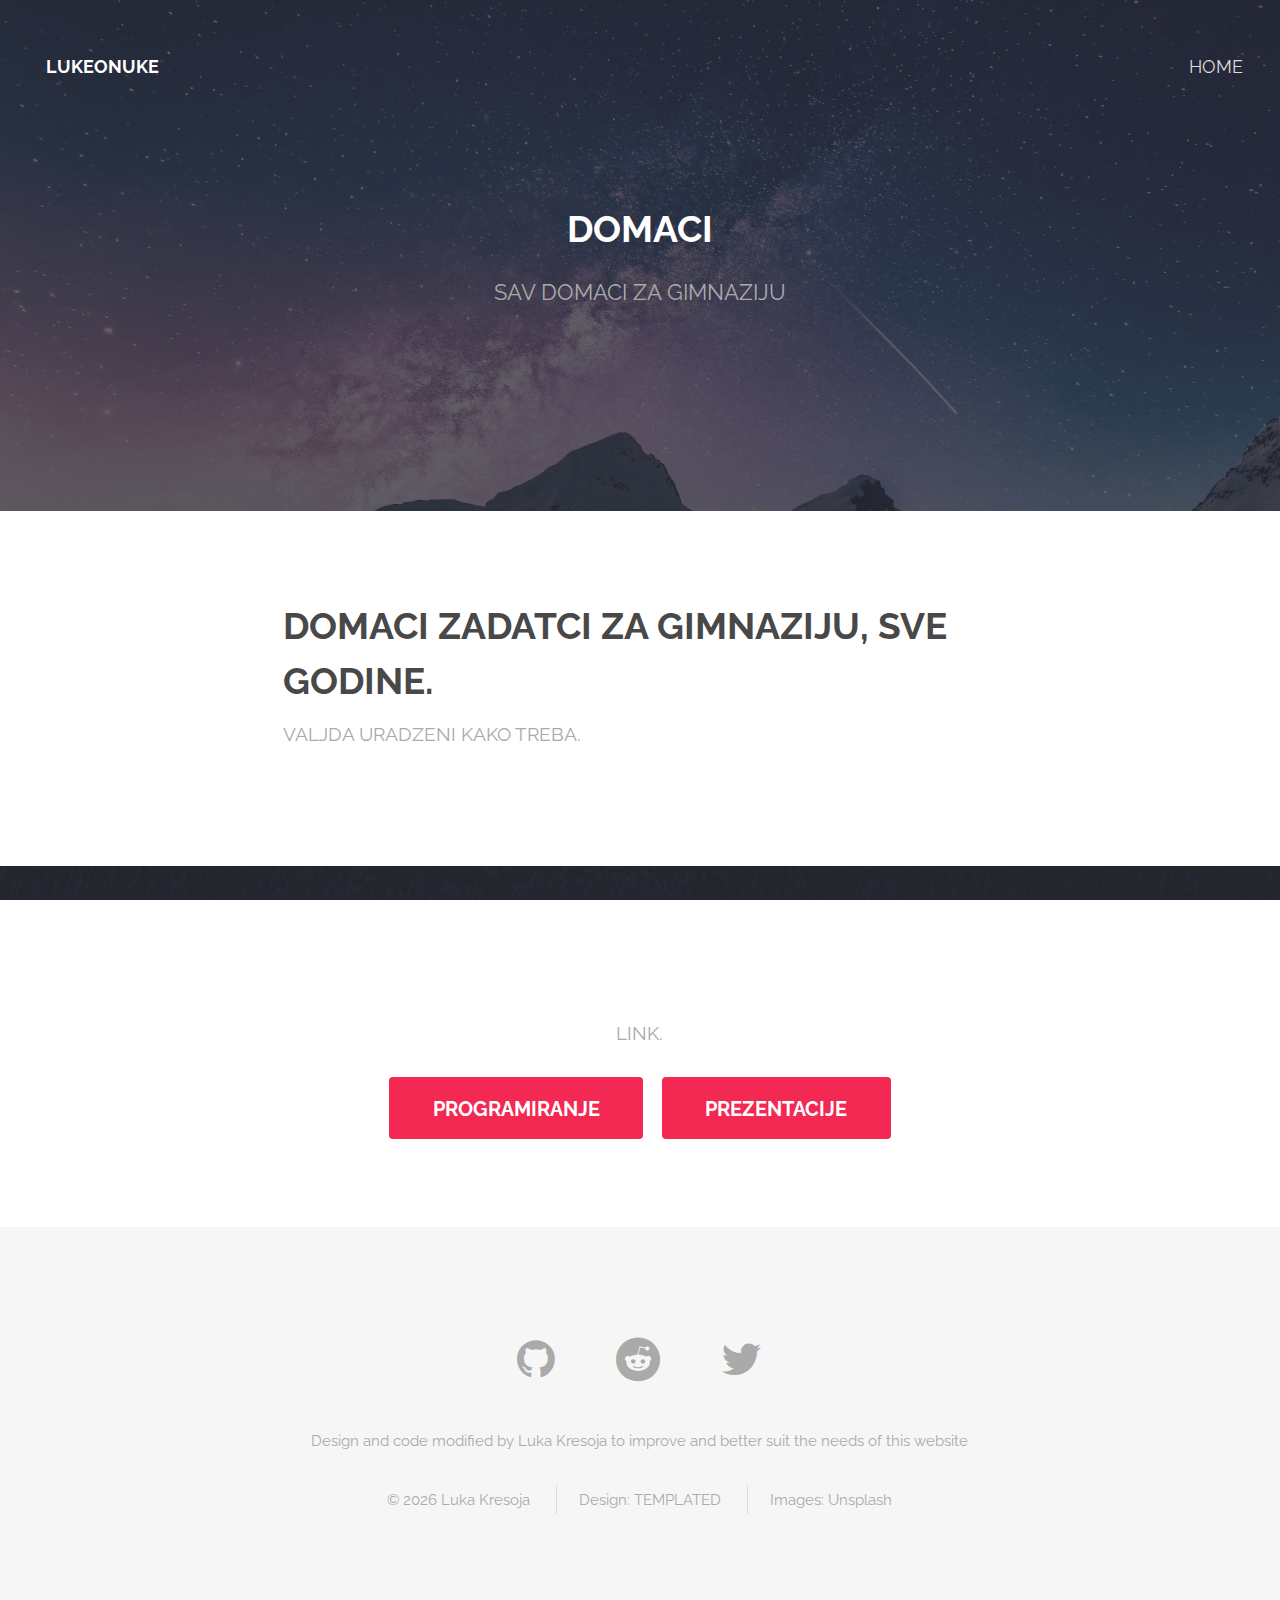
==== domaci/index.html @ 9ea2d50d "domaci" ====
<!DOCTYPE HTML>
<!--
	Spatial by TEMPLATED
	templated.co @templatedco
	Released for free under the Creative Commons Attribution 3.0 license (templated.co/license)
-->
<html lang="sr">
	<head>
		<title>Lukeonuke :: Portfolio</title>
		<meta charset="utf-8" />
		<meta name="viewport" content="width=device-width, initial-scale=1" />
		<!-- Description is a text that shortly explainst the content on the web page, it shows up under the title after for ex. google search-->
		<meta name="description" content="Homepage of the lukeonuke's official website."/>
		<!-- Upload website on a host (ex. github.com) and visit https://seositecheckup.com/, it will display the keywords as well as all the errors you made -->
		<meta name="keywords" content="domaci"/>
		<!-- Person who made the website -->
		<meta name="author" content="Luka Kresoja"/>
		<link rel="icon" href="/images/favicon.ico" type="image/x-icon"/>
		<link rel="stylesheet" href="/assets/css/main.css" />
	</head>
	<body class="landing">

		<!-- Header -->
			<header id="header" class="alt">
				<h1><strong><a href="/index.html">Lukeonuke</strong></a></h1>
				<nav id="nav">
					<ul>
						<li><a href="/index.html">Home</a></li>
					</ul>
				</nav>
			</header>

			<a href="#menu" class="navPanelToggle"><span class="fa fa-bars"></span></a>

		<!-- Banner -->
			<section id="banner">
				<h2>Domaci</h2>
				<p>Sav domaci za gimnaziju</p>
			</section>

			<!-- One -->
				<section id="one" class="wrapper style1">
					<div class="container 75%">
						<div class="row 200%">
							<div class="12u 12u$(medium)">
								<header class="major">
									<h2>Domaci zadatci za gimnaziju, sve godine.</h2>
									<p>Valjda uradzeni kako treba.</p>
								</header>
							</div>
						</div>
					</div>
				</section>


			<!-- Four -->
				<section id="four" class="wrapper style3 special">
					<div class="container">
						<header class="major">
							<h2>Link?</h2>
							<p>Link.</p>
						</header>
						<ul class="actions">
							<li><a class="button special big" href="https://github.com/LukeOnuke/domaci-gim">Programiranje</a></li>
							<li><a class="button special big" href="https://lukeonuke.com/domaci/prezentacije">Prezentacije</a></li>
						</ul>
					</div>
				</section>

		<!-- Footer -->
			<footer id="footer">
				<div class="container">
					<ul class="icons">
						<li><a href="http://github.lukeonuke.com/" class="icon fa-github"></a></li>
						<li><a href="http://reddit.lukeonuke.com/" class="icon fa-reddit"></a></li>
						<li><a href="http://twitter.lukeonuke.com/" class="icon fa-twitter"></a></li>
					</ul>
					<ul class="copyright">
						<li>Design and code modified by Luka Kresoja to improve and better suit the needs of this website</li>
					</ul>
					<ul class="copyright">
						<li>&copy; <script>document.write(new Date().getFullYear())</script> Luka Kresoja</li>
						<li>Design: <a href="http://templated.co">TEMPLATED</a></li>
						<li>Images: <a href="http://unsplash.com">Unsplash</a></li>
					</ul>
				</div>
			</footer>

		<!-- Scripts -->
			<script src="assets/js/jquery.min.js"></script>
			<script src="assets/js/skel.min.js"></script>
			<script src="assets/js/util.js"></script>
			<script src="assets/js/main.js"></script>

	</body>
</html>
---- assets/css/main.css ----
@import url(font-awesome.min.css);@import url(https://fonts.googleapis.com/css?family=Raleway:400,700);a,abbr,acronym,address,applet,article,aside,audio,b,big,blockquote,body,canvas,caption,center,cite,code,dd,del,details,dfn,div,dl,dt,em,embed,fieldset,figcaption,figure,footer,form,h1,h2,h3,h4,h5,h6,header,hgroup,html,i,iframe,img,ins,kbd,label,legend,li,mark,menu,nav,object,ol,output,p,pre,q,ruby,s,samp,section,small,span,strike,strong,sub,summary,sup,table,tbody,td,tfoot,th,thead,time,tr,tt,u,ul,var,video{margin:0;padding:0;border:0;font-size:100%;font:inherit;vertical-align:baseline}article,aside,details,figcaption,figure,footer,header,hgroup,menu,nav,section{display:block}body{line-height:1}ol,ul{list-style:none}blockquote,q{quotes:none}blockquote:after,blockquote:before,q:after,q:before{content:'';content:none}table{border-collapse:collapse;border-spacing:0}body{-webkit-text-size-adjust:none}*,:after,:before{-moz-box-sizing:border-box;-webkit-box-sizing:border-box;box-sizing:border-box}.container{margin-left:auto;margin-right:auto}.container.\31 25\25{width:100%;max-width:100em;min-width:80em}.container.\37 5\25{width:60em}.container.\35 0\25{width:40em}.container.\32 5\25{width:20em}.container{width:80em}@media screen and (max-width:1680px){.container.\31 25\25{width:100%;max-width:100em;min-width:80em}.container.\37 5\25{width:60em}.container.\35 0\25{width:40em}.container.\32 5\25{width:20em}.container{width:80em}}@media screen and (max-width:1280px){.container.\31 25\25{width:100%;max-width:81.25em;min-width:65em}.container.\37 5\25{width:48.75em}.container.\35 0\25{width:32.5em}.container.\32 5\25{width:16.25em}.container{width:65em}}@media screen and (max-width:980px){.container.\31 25\25{width:100%;max-width:112.5%;min-width:90%}.container.\37 5\25{width:67.5%}.container.\35 0\25{width:45%}.container.\32 5\25{width:22.5%}.container{width:90%}}@media screen and (max-width:736px){.container.\31 25\25{width:100%;max-width:112.5%;min-width:90%}.container.\37 5\25{width:67.5%}.container.\35 0\25{width:45%}.container.\32 5\25{width:22.5%}.container{width:90%!important}}@media screen and (max-width:480px){.container.\31 25\25{width:100%;max-width:112.5%;min-width:90%}.container.\37 5\25{width:67.5%}.container.\35 0\25{width:45%}.container.\32 5\25{width:22.5%}.container{width:90%!important}}.row{border-bottom:solid 1px transparent;-moz-box-sizing:border-box;-webkit-box-sizing:border-box;box-sizing:border-box}.row>*{float:left;-moz-box-sizing:border-box;-webkit-box-sizing:border-box;box-sizing:border-box}.row:after,.row:before{content:'';display:block;clear:both;height:0}.row.uniform>*>:first-child{margin-top:0}.row.uniform>*>:last-child{margin-bottom:0}.row.\30 \25>*{padding:0}.row.\30 \25{margin:0 0 -1px 0}.row.uniform.\30 \25>*{padding:0}.row.uniform.\30 \25{margin:0 0 -1px 0}.row>*{padding:0 0 0 2em}.row{margin:0 0 -1px -2em}.row.uniform>*{padding:2em 0 0 2em}.row.uniform{margin:-2em 0 -1px -2em}.row.\32 00\25>*{padding:0 0 0 4em}.row.\32 00\25{margin:0 0 -1px -4em}.row.uniform.\32 00\25>*{padding:4em 0 0 4em}.row.uniform.\32 00\25{margin:-4em 0 -1px -4em}.row.\31 50\25>*{padding:0 0 0 3em}.row.\31 50\25{margin:0 0 -1px -3em}.row.uniform.\31 50\25>*{padding:3em 0 0 3em}.row.uniform.\31 50\25{margin:-3em 0 -1px -3em}.row.\35 0\25>*{padding:0 0 0 1em}.row.\35 0\25{margin:0 0 -1px -1em}.row.uniform.\35 0\25>*{padding:1em 0 0 1em}.row.uniform.\35 0\25{margin:-1em 0 -1px -1em}.row.\32 5\25>*{padding:0 0 0 .5em}.row.\32 5\25{margin:0 0 -1px -.5em}.row.uniform.\32 5\25>*{padding:.5em 0 0 .5em}.row.uniform.\32 5\25{margin:-.5em 0 -1px -.5em}.\31 2u,.\31 2u\24{width:100%;clear:none;margin-left:0}.\31 1u,.\31 1u\24{width:91.6666666667%;clear:none;margin-left:0}.\31 0u,.\31 0u\24{width:83.3333333333%;clear:none;margin-left:0}.\39 u,.\39 u\24{width:75%;clear:none;margin-left:0}.\38 u,.\38 u\24{width:66.6666666667%;clear:none;margin-left:0}.\37 u,.\37 u\24{width:58.3333333333%;clear:none;margin-left:0}.\36 u,.\36 u\24{width:50%;clear:none;margin-left:0}.\35 u,.\35 u\24{width:41.6666666667%;clear:none;margin-left:0}.\34 u,.\34 u\24{width:33.3333333333%;clear:none;margin-left:0}.\33 u,.\33 u\24{width:25%;clear:none;margin-left:0}.\32 u,.\32 u\24{width:16.6666666667%;clear:none;margin-left:0}.\31 u,.\31 u\24{width:8.3333333333%;clear:none;margin-left:0}.\31 0u\24+*,.\31 1u\24+*,.\31 2u\24+*,.\31 u\24+*,.\32 u\24+*,.\33 u\24+*,.\34 u\24+*,.\35 u\24+*,.\36 u\24+*,.\37 u\24+*,.\38 u\24+*,.\39 u\24+*{clear:left}.\-11u{margin-left:91.66667%}.\-10u{margin-left:83.33333%}.\-9u{margin-left:75%}.\-8u{margin-left:66.66667%}.\-7u{margin-left:58.33333%}.\-6u{margin-left:50%}.\-5u{margin-left:41.66667%}.\-4u{margin-left:33.33333%}.\-3u{margin-left:25%}.\-2u{margin-left:16.66667%}.\-1u{margin-left:8.33333%}@media screen and (max-width:1680px){.row>*{padding:0 0 0 2em}.row{margin:0 0 -1px -2em}.row.uniform>*{padding:2em 0 0 2em}.row.uniform{margin:-2em 0 -1px -2em}.row.\32 00\25>*{padding:0 0 0 4em}.row.\32 00\25{margin:0 0 -1px -4em}.row.uniform.\32 00\25>*{padding:4em 0 0 4em}.row.uniform.\32 00\25{margin:-4em 0 -1px -4em}.row.\31 50\25>*{padding:0 0 0 3em}.row.\31 50\25{margin:0 0 -1px -3em}.row.uniform.\31 50\25>*{padding:3em 0 0 3em}.row.uniform.\31 50\25{margin:-3em 0 -1px -3em}.row.\35 0\25>*{padding:0 0 0 1em}.row.\35 0\25{margin:0 0 -1px -1em}.row.uniform.\35 0\25>*{padding:1em 0 0 1em}.row.uniform.\35 0\25{margin:-1em 0 -1px -1em}.row.\32 5\25>*{padding:0 0 0 .5em}.row.\32 5\25{margin:0 0 -1px -.5em}.row.uniform.\32 5\25>*{padding:.5em 0 0 .5em}.row.uniform.\32 5\25{margin:-.5em 0 -1px -.5em}.\31 2u\24\28xlarge\29,.\31 2u\28xlarge\29{width:100%;clear:none;margin-left:0}.\31 1u\24\28xlarge\29,.\31 1u\28xlarge\29{width:91.6666666667%;clear:none;margin-left:0}.\31 0u\24\28xlarge\29,.\31 0u\28xlarge\29{width:83.3333333333%;clear:none;margin-left:0}.\39 u\24\28xlarge\29,.\39 u\28xlarge\29{width:75%;clear:none;margin-left:0}.\38 u\24\28xlarge\29,.\38 u\28xlarge\29{width:66.6666666667%;clear:none;margin-left:0}.\37 u\24\28xlarge\29,.\37 u\28xlarge\29{width:58.3333333333%;clear:none;margin-left:0}.\36 u\24\28xlarge\29,.\36 u\28xlarge\29{width:50%;clear:none;margin-left:0}.\35 u\24\28xlarge\29,.\35 u\28xlarge\29{width:41.6666666667%;clear:none;margin-left:0}.\34 u\24\28xlarge\29,.\34 u\28xlarge\29{width:33.3333333333%;clear:none;margin-left:0}.\33 u\24\28xlarge\29,.\33 u\28xlarge\29{width:25%;clear:none;margin-left:0}.\32 u\24\28xlarge\29,.\32 u\28xlarge\29{width:16.6666666667%;clear:none;margin-left:0}.\31 u\24\28xlarge\29,.\31 u\28xlarge\29{width:8.3333333333%;clear:none;margin-left:0}.\31 0u\24\28xlarge\29+*,.\31 1u\24\28xlarge\29+*,.\31 2u\24\28xlarge\29+*,.\31 u\24\28xlarge\29+*,.\32 u\24\28xlarge\29+*,.\33 u\24\28xlarge\29+*,.\34 u\24\28xlarge\29+*,.\35 u\24\28xlarge\29+*,.\36 u\24\28xlarge\29+*,.\37 u\24\28xlarge\29+*,.\38 u\24\28xlarge\29+*,.\39 u\24\28xlarge\29+*{clear:left}.\-11u\28xlarge\29{margin-left:91.66667%}.\-10u\28xlarge\29{margin-left:83.33333%}.\-9u\28xlarge\29{margin-left:75%}.\-8u\28xlarge\29{margin-left:66.66667%}.\-7u\28xlarge\29{margin-left:58.33333%}.\-6u\28xlarge\29{margin-left:50%}.\-5u\28xlarge\29{margin-left:41.66667%}.\-4u\28xlarge\29{margin-left:33.33333%}.\-3u\28xlarge\29{margin-left:25%}.\-2u\28xlarge\29{margin-left:16.66667%}.\-1u\28xlarge\29{margin-left:8.33333%}}@media screen and (max-width:1280px){.row>*{padding:0 0 0 1.5em}.row{margin:0 0 -1px -1.5em}.row.uniform>*{padding:1.5em 0 0 1.5em}.row.uniform{margin:-1.5em 0 -1px -1.5em}.row.\32 00\25>*{padding:0 0 0 3em}.row.\32 00\25{margin:0 0 -1px -3em}.row.uniform.\32 00\25>*{padding:3em 0 0 3em}.row.uniform.\32 00\25{margin:-3em 0 -1px -3em}.row.\31 50\25>*{padding:0 0 0 2.25em}.row.\31 50\25{margin:0 0 -1px -2.25em}.row.uniform.\31 50\25>*{padding:2.25em 0 0 2.25em}.row.uniform.\31 50\25{margin:-2.25em 0 -1px -2.25em}.row.\35 0\25>*{padding:0 0 0 .75em}.row.\35 0\25{margin:0 0 -1px -.75em}.row.uniform.\35 0\25>*{padding:.75em 0 0 .75em}.row.uniform.\35 0\25{margin:-.75em 0 -1px -.75em}.row.\32 5\25>*{padding:0 0 0 .375em}.row.\32 5\25{margin:0 0 -1px -.375em}.row.uniform.\32 5\25>*{padding:.375em 0 0 .375em}.row.uniform.\32 5\25{margin:-.375em 0 -1px -.375em}.\31 2u\24\28large\29,.\31 2u\28large\29{width:100%;clear:none;margin-left:0}.\31 1u\24\28large\29,.\31 1u\28large\29{width:91.6666666667%;clear:none;margin-left:0}.\31 0u\24\28large\29,.\31 0u\28large\29{width:83.3333333333%;clear:none;margin-left:0}.\39 u\24\28large\29,.\39 u\28large\29{width:75%;clear:none;margin-left:0}.\38 u\24\28large\29,.\38 u\28large\29{width:66.6666666667%;clear:none;margin-left:0}.\37 u\24\28large\29,.\37 u\28large\29{width:58.3333333333%;clear:none;margin-left:0}.\36 u\24\28large\29,.\36 u\28large\29{width:50%;clear:none;margin-left:0}.\35 u\24\28large\29,.\35 u\28large\29{width:41.6666666667%;clear:none;margin-left:0}.\34 u\24\28large\29,.\34 u\28large\29{width:33.3333333333%;clear:none;margin-left:0}.\33 u\24\28large\29,.\33 u\28large\29{width:25%;clear:none;margin-left:0}.\32 u\24\28large\29,.\32 u\28large\29{width:16.6666666667%;clear:none;margin-left:0}.\31 u\24\28large\29,.\31 u\28large\29{width:8.3333333333%;clear:none;margin-left:0}.\31 0u\24\28large\29+*,.\31 1u\24\28large\29+*,.\31 2u\24\28large\29+*,.\31 u\24\28large\29+*,.\32 u\24\28large\29+*,.\33 u\24\28large\29+*,.\34 u\24\28large\29+*,.\35 u\24\28large\29+*,.\36 u\24\28large\29+*,.\37 u\24\28large\29+*,.\38 u\24\28large\29+*,.\39 u\24\28large\29+*{clear:left}.\-11u\28large\29{margin-left:91.66667%}.\-10u\28large\29{margin-left:83.33333%}.\-9u\28large\29{margin-left:75%}.\-8u\28large\29{margin-left:66.66667%}.\-7u\28large\29{margin-left:58.33333%}.\-6u\28large\29{margin-left:50%}.\-5u\28large\29{margin-left:41.66667%}.\-4u\28large\29{margin-left:33.33333%}.\-3u\28large\29{margin-left:25%}.\-2u\28large\29{margin-left:16.66667%}.\-1u\28large\29{margin-left:8.33333%}}@media screen and (max-width:980px){.row>*{padding:0 0 0 1.5em}.row{margin:0 0 -1px -1.5em}.row.uniform>*{padding:1.5em 0 0 1.5em}.row.uniform{margin:-1.5em 0 -1px -1.5em}.row.\32 00\25>*{padding:0 0 0 3em}.row.\32 00\25{margin:0 0 -1px -3em}.row.uniform.\32 00\25>*{padding:3em 0 0 3em}.row.uniform.\32 00\25{margin:-3em 0 -1px -3em}.row.\31 50\25>*{padding:0 0 0 2.25em}.row.\31 50\25{margin:0 0 -1px -2.25em}.row.uniform.\31 50\25>*{padding:2.25em 0 0 2.25em}.row.uniform.\31 50\25{margin:-2.25em 0 -1px -2.25em}.row.\35 0\25>*{padding:0 0 0 .75em}.row.\35 0\25{margin:0 0 -1px -.75em}.row.uniform.\35 0\25>*{padding:.75em 0 0 .75em}.row.uniform.\35 0\25{margin:-.75em 0 -1px -.75em}.row.\32 5\25>*{padding:0 0 0 .375em}.row.\32 5\25{margin:0 0 -1px -.375em}.row.uniform.\32 5\25>*{padding:.375em 0 0 .375em}.row.uniform.\32 5\25{margin:-.375em 0 -1px -.375em}.\31 2u\24\28medium\29,.\31 2u\28medium\29{width:100%;clear:none;margin-left:0}.\31 1u\24\28medium\29,.\31 1u\28medium\29{width:91.6666666667%;clear:none;margin-left:0}.\31 0u\24\28medium\29,.\31 0u\28medium\29{width:83.3333333333%;clear:none;margin-left:0}.\39 u\24\28medium\29,.\39 u\28medium\29{width:75%;clear:none;margin-left:0}.\38 u\24\28medium\29,.\38 u\28medium\29{width:66.6666666667%;clear:none;margin-left:0}.\37 u\24\28medium\29,.\37 u\28medium\29{width:58.3333333333%;clear:none;margin-left:0}.\36 u\24\28medium\29,.\36 u\28medium\29{width:50%;clear:none;margin-left:0}.\35 u\24\28medium\29,.\35 u\28medium\29{width:41.6666666667%;clear:none;margin-left:0}.\34 u\24\28medium\29,.\34 u\28medium\29{width:33.3333333333%;clear:none;margin-left:0}.\33 u\24\28medium\29,.\33 u\28medium\29{width:25%;clear:none;margin-left:0}.\32 u\24\28medium\29,.\32 u\28medium\29{width:16.6666666667%;clear:none;margin-left:0}.\31 u\24\28medium\29,.\31 u\28medium\29{width:8.3333333333%;clear:none;margin-left:0}.\31 0u\24\28medium\29+*,.\31 1u\24\28medium\29+*,.\31 2u\24\28medium\29+*,.\31 u\24\28medium\29+*,.\32 u\24\28medium\29+*,.\33 u\24\28medium\29+*,.\34 u\24\28medium\29+*,.\35 u\24\28medium\29+*,.\36 u\24\28medium\29+*,.\37 u\24\28medium\29+*,.\38 u\24\28medium\29+*,.\39 u\24\28medium\29+*{clear:left}.\-11u\28medium\29{margin-left:91.66667%}.\-10u\28medium\29{margin-left:83.33333%}.\-9u\28medium\29{margin-left:75%}.\-8u\28medium\29{margin-left:66.66667%}.\-7u\28medium\29{margin-left:58.33333%}.\-6u\28medium\29{margin-left:50%}.\-5u\28medium\29{margin-left:41.66667%}.\-4u\28medium\29{margin-left:33.33333%}.\-3u\28medium\29{margin-left:25%}.\-2u\28medium\29{margin-left:16.66667%}.\-1u\28medium\29{margin-left:8.33333%}}@media screen and (max-width:736px){.row>*{padding:0 0 0 1.25em}.row{margin:0 0 -1px -1.25em}.row.uniform>*{padding:1.25em 0 0 1.25em}.row.uniform{margin:-1.25em 0 -1px -1.25em}.row.\32 00\25>*{padding:0 0 0 2.5em}.row.\32 00\25{margin:0 0 -1px -2.5em}.row.uniform.\32 00\25>*{padding:2.5em 0 0 2.5em}.row.uniform.\32 00\25{margin:-2.5em 0 -1px -2.5em}.row.\31 50\25>*{padding:0 0 0 1.875em}.row.\31 50\25{margin:0 0 -1px -1.875em}.row.uniform.\31 50\25>*{padding:1.875em 0 0 1.875em}.row.uniform.\31 50\25{margin:-1.875em 0 -1px -1.875em}.row.\35 0\25>*{padding:0 0 0 .625em}.row.\35 0\25{margin:0 0 -1px -.625em}.row.uniform.\35 0\25>*{padding:.625em 0 0 .625em}.row.uniform.\35 0\25{margin:-.625em 0 -1px -.625em}.row.\32 5\25>*{padding:0 0 0 .3125em}.row.\32 5\25{margin:0 0 -1px -.3125em}.row.uniform.\32 5\25>*{padding:.3125em 0 0 .3125em}.row.uniform.\32 5\25{margin:-.3125em 0 -1px -.3125em}.\31 2u\24\28small\29,.\31 2u\28small\29{width:100%;clear:none;margin-left:0}.\31 1u\24\28small\29,.\31 1u\28small\29{width:91.6666666667%;clear:none;margin-left:0}.\31 0u\24\28small\29,.\31 0u\28small\29{width:83.3333333333%;clear:none;margin-left:0}.\39 u\24\28small\29,.\39 u\28small\29{width:75%;clear:none;margin-left:0}.\38 u\24\28small\29,.\38 u\28small\29{width:66.6666666667%;clear:none;margin-left:0}.\37 u\24\28small\29,.\37 u\28small\29{width:58.3333333333%;clear:none;margin-left:0}.\36 u\24\28small\29,.\36 u\28small\29{width:50%;clear:none;margin-left:0}.\35 u\24\28small\29,.\35 u\28small\29{width:41.6666666667%;clear:none;margin-left:0}.\34 u\24\28small\29,.\34 u\28small\29{width:33.3333333333%;clear:none;margin-left:0}.\33 u\24\28small\29,.\33 u\28small\29{width:25%;clear:none;margin-left:0}.\32 u\24\28small\29,.\32 u\28small\29{width:16.6666666667%;clear:none;margin-left:0}.\31 u\24\28small\29,.\31 u\28small\29{width:8.3333333333%;clear:none;margin-left:0}.\31 0u\24\28small\29+*,.\31 1u\24\28small\29+*,.\31 2u\24\28small\29+*,.\31 u\24\28small\29+*,.\32 u\24\28small\29+*,.\33 u\24\28small\29+*,.\34 u\24\28small\29+*,.\35 u\24\28small\29+*,.\36 u\24\28small\29+*,.\37 u\24\28small\29+*,.\38 u\24\28small\29+*,.\39 u\24\28small\29+*{clear:left}.\-11u\28small\29{margin-left:91.66667%}.\-10u\28small\29{margin-left:83.33333%}.\-9u\28small\29{margin-left:75%}.\-8u\28small\29{margin-left:66.66667%}.\-7u\28small\29{margin-left:58.33333%}.\-6u\28small\29{margin-left:50%}.\-5u\28small\29{margin-left:41.66667%}.\-4u\28small\29{margin-left:33.33333%}.\-3u\28small\29{margin-left:25%}.\-2u\28small\29{margin-left:16.66667%}.\-1u\28small\29{margin-left:8.33333%}}@media screen and (max-width:480px){.row>*{padding:0 0 0 1.25em}.row{margin:0 0 -1px -1.25em}.row.uniform>*{padding:1.25em 0 0 1.25em}.row.uniform{margin:-1.25em 0 -1px -1.25em}.row.\32 00\25>*{padding:0 0 0 2.5em}.row.\32 00\25{margin:0 0 -1px -2.5em}.row.uniform.\32 00\25>*{padding:2.5em 0 0 2.5em}.row.uniform.\32 00\25{margin:-2.5em 0 -1px -2.5em}.row.\31 50\25>*{padding:0 0 0 1.875em}.row.\31 50\25{margin:0 0 -1px -1.875em}.row.uniform.\31 50\25>*{padding:1.875em 0 0 1.875em}.row.uniform.\31 50\25{margin:-1.875em 0 -1px -1.875em}.row.\35 0\25>*{padding:0 0 0 .625em}.row.\35 0\25{margin:0 0 -1px -.625em}.row.uniform.\35 0\25>*{padding:.625em 0 0 .625em}.row.uniform.\35 0\25{margin:-.625em 0 -1px -.625em}.row.\32 5\25>*{padding:0 0 0 .3125em}.row.\32 5\25{margin:0 0 -1px -.3125em}.row.uniform.\32 5\25>*{padding:.3125em 0 0 .3125em}.row.uniform.\32 5\25{margin:-.3125em 0 -1px -.3125em}.\31 2u\24\28xsmall\29,.\31 2u\28xsmall\29{width:100%;clear:none;margin-left:0}.\31 1u\24\28xsmall\29,.\31 1u\28xsmall\29{width:91.6666666667%;clear:none;margin-left:0}.\31 0u\24\28xsmall\29,.\31 0u\28xsmall\29{width:83.3333333333%;clear:none;margin-left:0}.\39 u\24\28xsmall\29,.\39 u\28xsmall\29{width:75%;clear:none;margin-left:0}.\38 u\24\28xsmall\29,.\38 u\28xsmall\29{width:66.6666666667%;clear:none;margin-left:0}.\37 u\24\28xsmall\29,.\37 u\28xsmall\29{width:58.3333333333%;clear:none;margin-left:0}.\36 u\24\28xsmall\29,.\36 u\28xsmall\29{width:50%;clear:none;margin-left:0}.\35 u\24\28xsmall\29,.\35 u\28xsmall\29{width:41.6666666667%;clear:none;margin-left:0}.\34 u\24\28xsmall\29,.\34 u\28xsmall\29{width:33.3333333333%;clear:none;margin-left:0}.\33 u\24\28xsmall\29,.\33 u\28xsmall\29{width:25%;clear:none;margin-left:0}.\32 u\24\28xsmall\29,.\32 u\28xsmall\29{width:16.6666666667%;clear:none;margin-left:0}.\31 u\24\28xsmall\29,.\31 u\28xsmall\29{width:8.3333333333%;clear:none;margin-left:0}.\31 0u\24\28xsmall\29+*,.\31 1u\24\28xsmall\29+*,.\31 2u\24\28xsmall\29+*,.\31 u\24\28xsmall\29+*,.\32 u\24\28xsmall\29+*,.\33 u\24\28xsmall\29+*,.\34 u\24\28xsmall\29+*,.\35 u\24\28xsmall\29+*,.\36 u\24\28xsmall\29+*,.\37 u\24\28xsmall\29+*,.\38 u\24\28xsmall\29+*,.\39 u\24\28xsmall\29+*{clear:left}.\-11u\28xsmall\29{margin-left:91.66667%}.\-10u\28xsmall\29{margin-left:83.33333%}.\-9u\28xsmall\29{margin-left:75%}.\-8u\28xsmall\29{margin-left:66.66667%}.\-7u\28xsmall\29{margin-left:58.33333%}.\-6u\28xsmall\29{margin-left:50%}.\-5u\28xsmall\29{margin-left:41.66667%}.\-4u\28xsmall\29{margin-left:33.33333%}.\-3u\28xsmall\29{margin-left:25%}.\-2u\28xsmall\29{margin-left:16.66667%}.\-1u\28xsmall\29{margin-left:8.33333%}}@-ms-viewport{width:device-width}body{-ms-overflow-style:scrollbar}@media screen and (max-width:480px){body,html{min-width:320px}}body{background:#fff;padding-top:6em}body.landing{padding-top:0!important}@media screen and (max-width:980px){body{padding-top:2em}}body.is-loading *,body.is-loading :after,body.is-loading :before{-moz-animation:none!important;-webkit-animation:none!important;-ms-animation:none!important;animation:none!important;-moz-transition:none!important;-webkit-transition:none!important;-ms-transition:none!important;transition:none!important}body{background-color:#fff;color:#666}body,input,select,textarea{font-family:Raleway,Arial,Helvetica,sans-serif;font-size:13pt;font-weight:400;line-height:2em}@media screen and (max-width:1680px){body,input,select,textarea{font-size:11pt}}@media screen and (max-width:1280px){body,input,select,textarea{font-size:11pt}}@media screen and (max-width:980px){body,input,select,textarea{font-size:12pt}}@media screen and (max-width:736px){body,input,select,textarea{font-size:12pt}}@media screen and (max-width:480px){body,input,select,textarea{font-size:12pt}}a{text-decoration:underline;color:#f32853}a:hover{text-decoration:none}b,strong{color:#484848;font-weight:700}em,i{font-style:italic}p{margin:0 0 2em 0}h1,h2,h3,h4,h5,h6{color:#484848;font-weight:700;line-height:1em;margin:0 0 1em 0;text-transform:uppercase}h1 a,h2 a,h3 a,h4 a,h5 a,h6 a{color:inherit;text-decoration:none}h2{font-size:1.75em;line-height:1.5em}h3{font-size:1.35em;line-height:1.5em}h4{font-size:1.1em;line-height:1.5em}h5{font-size:.9em;line-height:1.5em}h6{font-size:.7em;line-height:1.5em}sub{font-size:.8em;position:relative;top:.5em}sup{font-size:.8em;position:relative;top:-.5em}blockquote{border-left:solid 4px;font-style:italic;margin:0 0 2em 0;padding:.5em 0 .5em 2em}code{background:rgba(144,144,144,.075);border-radius:4px;border:solid 1px;font-family:"Courier New",monospace;font-size:.9em;margin:0 .25em;padding:.25em .65em}pre{-webkit-overflow-scrolling:touch;font-family:"Courier New",monospace;font-size:.9em;margin:0 0 2em 0}pre code{display:block;line-height:1.75;padding:1em 1.5em;overflow-x:auto}hr{border:0;border-bottom:solid 1px rgba(144,144,144,.25);margin:2em 0}hr.major{margin:3em 0}.align-left{text-align:left}.align-center{text-align:center}.align-right{text-align:right}.box{border-radius:4px;border:solid 1px rgba(144,144,144,.25);margin-bottom:2em;padding:1.5em}.box>:last-child,.box>:last-child>:last-child,.box>:last-child>:last-child>:last-child{margin-bottom:0}.box.alt{border:0;border-radius:0;padding:0}.button,button,input[type=button],input[type=reset],input[type=submit]{-moz-appearance:none;-webkit-appearance:none;-ms-appearance:none;appearance:none;-moz-transition:background-color .2s ease-in-out,color .2s ease-in-out;-webkit-transition:background-color .2s ease-in-out,color .2s ease-in-out;-ms-transition:background-color .2s ease-in-out,color .2s ease-in-out;transition:background-color .2s ease-in-out,color .2s ease-in-out;background-color:#323037;border-radius:4px;color:#fff!important;border:0;cursor:pointer;display:inline-block;font-weight:700;height:3.15em;line-height:3.25em;padding:0 2.2em;text-align:center;text-decoration:none;text-transform:uppercase;white-space:nowrap}.button:hover,button:hover,input[type=button]:hover,input[type=reset]:hover,input[type=submit]:hover{background-color:#3e3c45}.button:active,button:active,input[type=button]:active,input[type=reset]:active,input[type=submit]:active{background-color:#262429}.button.icon,button.icon,input[type=button].icon,input[type=reset].icon,input[type=submit].icon{padding-left:1.35em}.button.icon:before,button.icon:before,input[type=button].icon:before,input[type=reset].icon:before,input[type=submit].icon:before{margin-right:.5em}.button.fit,button.fit,input[type=button].fit,input[type=reset].fit,input[type=submit].fit{display:block;margin:0 0 1em 0;width:100%}.button.small,button.small,input[type=button].small,input[type=reset].small,input[type=submit].small{font-size:.8em}.button.big,button.big,input[type=button].big,input[type=reset].big,input[type=submit].big{font-size:1.35em}.button.disabled,.button:disabled,button.disabled,button:disabled,input[type=button].disabled,input[type=button]:disabled,input[type=reset].disabled,input[type=reset]:disabled,input[type=submit].disabled,input[type=submit]:disabled{-moz-pointer-events:none;-webkit-pointer-events:none;-ms-pointer-events:none;pointer-events:none;background-color:#666!important;box-shadow:inset 0 -.15em 0 0 rgba(0,0,0,.15);color:#fff!important;cursor:default;opacity:.25}.button.alt,button.alt,input[type=button].alt,input[type=reset].alt,input[type=submit].alt{background-color:transparent;box-shadow:inset 0 0 0 2px rgba(144,144,144,.25);color:#484848!important}.button.alt:hover,button.alt:hover,input[type=button].alt:hover,input[type=reset].alt:hover,input[type=submit].alt:hover{background-color:rgba(144,144,144,.075)}.button.alt:active,button.alt:active,input[type=button].alt:active,input[type=reset].alt:active,input[type=submit].alt:active{background-color:rgba(144,144,144,.2)}.button.alt.icon:before,button.alt.icon:before,input[type=button].alt.icon:before,input[type=reset].alt.icon:before,input[type=submit].alt.icon:before{color:#aaa}.button.special,button.special,input[type=button].special,input[type=reset].special,input[type=submit].special{background-color:#f32853;color:#fff!important}.button.special:hover,button.special:hover,input[type=button].special:hover,input[type=reset].special:hover,input[type=submit].special:hover{background-color:#f44066}.button.special:active,button.special:active,input[type=button].special:active,input[type=reset].special:active,input[type=submit].special:active{background-color:#f21040}@media screen and (max-width:480px){.button,button,input[type=button],input[type=reset],input[type=submit]{padding:0}}.feature-grid{position:relative}.feature-grid:after{clear:both;content:'';display:block}.feature-grid .feature{display:inline-block;float:left;margin-bottom:3em;width:50%}.feature-grid .feature .content{width:60%}.feature-grid .feature .image{width:30%}.feature-grid .feature .image img{display:inline;max-width:100%}.feature-grid .feature:nth-child(odd) .content,.feature-grid .feature:nth-child(odd) .image{float:right;margin-right:5%;text-align:right}.feature-grid .feature:nth-child(even) .content,.feature-grid .feature:nth-child(even) .image{float:left;margin-left:5%;text-align:left}@media screen and (max-width:1280px){.feature-grid .feature{margin-bottom:2em}}@media screen and (max-width:980px){.feature-grid .feature{display:block;width:100%}.feature-grid .feature .content{width:65%}.feature-grid .feature .image{margin-left:0!important;margin-right:0!important}}@media screen and (max-width:736px){.feature-grid .feature{margin-bottom:1em}}@media screen and (max-width:480px){.feature-grid .feature .content,.feature-grid .feature .image{display:block;margin-left:0!important;margin-right:0!important;text-align:center!important;width:100%}.feature-grid .feature .image{margin-bottom:1em}}form{margin:0 0 2em 0}label{color:#484848;display:block;font-size:.9em;font-weight:700;margin:0 0 1em 0}input[type=email],input[type=password],input[type=text],select,textarea{-moz-appearance:none;-webkit-appearance:none;-ms-appearance:none;appearance:none;background:rgba(144,144,144,.075);border-radius:4px;border:none;border:solid 1px rgba(144,144,144,.25);color:inherit;display:block;outline:0;padding:0 1em;text-decoration:none;width:100%}input[type=email]:invalid,input[type=password]:invalid,input[type=text]:invalid,select:invalid,textarea:invalid{box-shadow:none}input[type=email]:focus,input[type=password]:focus,input[type=text]:focus,select:focus,textarea:focus{border-color:#f32853;box-shadow:0 0 0 1px #f32853}.select-wrapper{text-decoration:none;text-decoration:none;display:block;position:relative}.select-wrapper:before{-moz-osx-font-smoothing:grayscale;-webkit-font-smoothing:antialiased;font-family:FontAwesome;font-style:normal;font-weight:400;text-transform:none!important}.select-wrapper:before{content:'\f078';color:rgba(144,144,144,.25);display:block;height:2.75em;line-height:2.75em;pointer-events:none;position:absolute;right:0;text-align:center;top:0;width:2.75em}.select-wrapper select::-ms-expand{display:none}input[type=email],input[type=password],input[type=text],select{height:2.75em}textarea{padding:.75em 1em}input[type=checkbox],input[type=radio]{-moz-appearance:none;-webkit-appearance:none;-ms-appearance:none;appearance:none;display:block;float:left;margin-right:-2em;opacity:0;width:1em;z-index:-1}input[type=checkbox]+label,input[type=radio]+label{text-decoration:none;color:#666;cursor:pointer;display:inline-block;font-size:1em;font-weight:400;padding-left:2.4em;padding-right:.75em;position:relative}input[type=checkbox]+label:before,input[type=radio]+label:before{-moz-osx-font-smoothing:grayscale;-webkit-font-smoothing:antialiased;font-family:FontAwesome;font-style:normal;font-weight:400;text-transform:none!important}input[type=checkbox]+label:before,input[type=radio]+label:before{background:rgba(144,144,144,.075);border-radius:4px;border:solid 1px rgba(144,144,144,.25);content:'';display:inline-block;height:1.65em;left:0;line-height:1.58125em;position:absolute;text-align:center;top:0;width:1.65em}input[type=checkbox]:checked+label:before,input[type=radio]:checked+label:before{content:'\f00c';background:#323037;border-color:#323037;color:#fff}input[type=checkbox]:focus+label:before,input[type=radio]:focus+label:before{border-color:#f32853;box-shadow:0 0 0 1px #f32853}input[type=checkbox]+label:before{border-radius:4px}input[type=radio]+label:before{border-radius:100%}::-webkit-input-placeholder{opacity:1;color:#aaa!important}:-moz-placeholder{opacity:1;color:#aaa!important}::-moz-placeholder{opacity:1;color:#aaa!important}:-ms-input-placeholder{opacity:1;color:#aaa!important}.formerize-placeholder{opacity:1;color:#aaa!important}.icon{text-decoration:none;border-bottom:none;position:relative}.icon:before{-moz-osx-font-smoothing:grayscale;-webkit-font-smoothing:antialiased;font-family:FontAwesome;font-style:normal;font-weight:400;text-transform:none!important}.icon>.label{display:none}.image{border-radius:4px;border:0;display:inline-block;position:relative}.image img{border-radius:4px;display:block}.image.left,.image.right{max-width:40%}.image.left img,.image.right img{width:100%}.image.left{float:left;padding:0 1.5em 1em 0;top:.25em}.image.right{float:right;padding:0 0 1em 1.5em;top:.25em}.image.fit{display:block;margin:0 0 2em 0;width:100%}.image.fit img{width:100%}.image.rounded{border-radius:100%}.image.rounded img{border:solid .5em rgba(144,144,144,.25);border-radius:100%}.image.captioned{border-radius:0;margin-bottom:4em}.image.captioned img{border-radius:0;background-color:#fff;box-shadow:0 .0375em .125em 0 rgba(0,0,0,.15)}.image.captioned h3{background-color:#fff;box-shadow:0 .0375em .125em 0 rgba(0,0,0,.15);display:block;padding:2em 1em;margin-bottom:0}.image.captioned p{background-color:#fff;box-shadow:0 .0375em .125em 0 rgba(0,0,0,.15);display:block;padding:2em 1em}@media screen and (max-width:736px){.image.captioned{margin-bottom:2em}.image.captioned h3{padding:1em}}.image.main{display:block;margin:0 0 3em 0;width:100%}.image.main img{width:100%}ol{list-style:decimal;margin:0 0 2em 0;padding-left:1.25em}ol li{padding-left:.25em}ul{list-style:disc;margin:0 0 2em 0;padding-left:1em}ul li{padding-left:.5em}ul.alt{list-style:none;padding-left:0}ul.alt li{border-top:solid 1px rgba(144,144,144,.25);padding:.5em 0}ul.alt li:first-child{border-top:0;padding-top:0}ul.icons{cursor:default;list-style:none;padding-left:0}ul.icons li{display:inline-block;padding:0 1em 0 0}ul.icons li:last-child{padding-right:0}ul.icons li .icon:before{font-size:2em}ul.actions{cursor:default;list-style:none;padding-left:0}ul.actions li{display:inline-block;padding:0 1em 0 0;vertical-align:middle}ul.actions li:last-child{padding-right:0}ul.actions.small li{padding:0 .5em 0 0}ul.actions.vertical li{display:block;padding:1em 0 0 0}ul.actions.vertical li:first-child{padding-top:0}ul.actions.vertical li>*{margin-bottom:0}ul.actions.vertical.small li{padding:.5em 0 0 0}ul.actions.vertical.small li:first-child{padding-top:0}ul.actions.fit{display:table;margin-left:-1em;padding:0;table-layout:fixed;width:calc(100% + 1em)}ul.actions.fit li{display:table-cell;padding:0 0 0 1em}ul.actions.fit li>*{margin-bottom:0}ul.actions.fit.small{margin-left:-.5em;width:calc(100% + .5em)}ul.actions.fit.small li{padding:0 0 0 .5em}@media screen and (max-width:480px){ul.actions{margin:0 0 2em 0}ul.actions li{padding:1em 0 0 0;display:block;text-align:center;width:100%}ul.actions li:first-child{padding-top:0}ul.actions li>*{width:100%;margin:0!important}ul.actions li>.icon:before{margin-left:-2em}ul.actions.small li{padding:.5em 0 0 0}ul.actions.small li:first-child{padding-top:0}}dl{margin:0 0 2em 0}dl dt{display:block;font-weight:700;margin:0 0 1em 0}dl dd{margin-left:2em}article.special,section.special{text-align:center}header p{color:#aaa;position:relative;margin:0 0 1.5em 0;text-transform:uppercase}header h2+p{font-size:1.25em;margin-top:-1em;line-height:1.5em}header h3+p{font-size:1.1em;margin-top:-.8em;line-height:1.5em}header h4+p,header h5+p,header h6+p{font-size:.9em;margin-top:-.6em;line-height:1.5em}header.major{margin:0 0 6em 0}header.major h2{font-size:3em}header.major h2,header.major h3,header.major h4,header.major h5,header.major h6{display:inline-block;margin:0 0 .8em}header.major p{font-size:1.7em;margin-bottom:0}@media screen and (max-width:1280px){header.major{margin-bottom:4em}header.major h2{font-size:2.5em}header.major p{font-size:1.3em}}@media screen and (max-width:980px){header.major h2{font-size:2em}header.major p{font-size:1.1em}}@media screen and (max-width:736px){header.major{margin-bottom:2em}}@media screen and (max-width:480px){header.major h2{font-size:1.75em}}.table-wrapper{-webkit-overflow-scrolling:touch;overflow-x:auto}table{margin:0 0 2em 0;width:100%}table tbody tr{border:solid 1px rgba(144,144,144,.25);border-left:0;border-right:0}table tbody tr:nth-child(2n+1){background-color:rgba(144,144,144,.075)}table td{padding:.75em .75em}table th{color:#484848;font-size:.9em;font-weight:700;padding:0 .75em .75em .75em;text-align:left}table thead{border-bottom:solid 2px rgba(144,144,144,.25)}table tfoot{border-top:solid 2px rgba(144,144,144,.25)}table.alt{border-collapse:separate}table.alt tbody tr td{border:solid 1px rgba(144,144,144,.25);border-left-width:0;border-top-width:0}table.alt tbody tr td:first-child{border-left-width:1px}table.alt tbody tr:first-child td{border-top-width:1px}table.alt thead{border-bottom:0}table.alt tfoot{border-top:0}body.is-touch .wrapper.style3{background-attachment:scroll}.wrapper{padding:6em 0 4em 0}.wrapper>.inner{margin:0 auto;width:60em}.wrapper.style2{background-color:#f6f6f6}.wrapper.style3{background-attachment:fixed;background-image:url(/assets/css/images/overlay.png),url(../../images/banner.jpg);background-position:center center;background-size:cover}.wrapper.style3 header.major{margin-bottom:3em}.wrapper.style3 header.major h2{color:#fff}@media screen and (max-width:1280px){.wrapper.style3 header.major{margin-bottom:2em}}@media screen and (max-width:980px){.wrapper{padding:4em 0 2em 0}}@media screen and (max-width:736px){.wrapper{padding:3em 0 1em 0}}@media screen and (max-width:480px){.wrapper{padding:2em 0 .1em 0}}#header{background-color:#fff;border-bottom:solid 1px rgba(144,144,144,.25);box-shadow:0 .0375em .125em 0 rgba(0,0,0,.05);color:#484848;cursor:default;font-size:1.25em;height:4.5em;left:0;line-height:4.4em;position:fixed;text-transform:uppercase;top:0;width:100%;z-index:10000;z-index:10001}#header h1{color:#484848;font-weight:400;height:inherit;left:1.25em;line-height:inherit;margin:0;padding:0;position:absolute;top:0}#header nav{height:inherit;line-height:inherit;position:absolute;right:1.25em;top:0;vertical-align:middle}#header nav ul{list-style:none;margin:0;padding-left:0}#header nav ul li{border-radius:4px;display:inline-block;margin-left:2.5em;padding-left:0}#header nav ul li a{-moz-transition:color .2s ease-in-out;-webkit-transition:color .2s ease-in-out;-ms-transition:color .2s ease-in-out;transition:color .2s ease-in-out;color:#666;display:inline-block;text-decoration:none}#header nav ul li a:hover{color:#484848}#header nav ul li:first-child{margin-left:0}#header nav ul li .button{border-color:rgba(144,144,144,.25);box-shadow:none;height:3em;line-height:2.9em;margin-bottom:0;padding:0 1.5em;position:relative;top:-.075em;vertical-align:middle}#header .container{position:relative}#header .container h1{left:0}#header .container nav{right:0}#header.alt{background-color:transparent;border:0;box-shadow:none;height:3.25em;line-height:3.25em;position:absolute}#header.alt h1{color:#fff;left:2.5em;top:2em}#header.alt h1 a{color:#fff}#header.alt nav{right:2em;top:2em}#header.alt nav a{color:#ddd}#header.alt nav a:active,#header.alt nav a:hover{color:#fff}#header.alt .button{border-color:rgba(255,255,255,.5);color:#fff!important}@media screen and (max-width:980px){#header{display:none}}.navPanelToggle{text-decoration:none;text-decoration:none;height:100%;left:0;position:absolute;top:0;width:100%;display:none}.navPanelToggle:before{-moz-osx-font-smoothing:grayscale;-webkit-font-smoothing:antialiased;font-family:FontAwesome;font-style:normal;font-weight:400;text-transform:none!important}@media screen and (max-width:980px){.navPanelToggle{display:block}}.navPanelToggle :before{background:rgba(144,144,144,.65);border-radius:4px;color:#fff;display:block;font-size:16px;height:2.25em;left:.5em;line-height:2.25em;position:absolute;text-align:center;top:.5em;width:3.5em}#navPanel{-moz-transform:translateX(-20em);-webkit-transform:translateX(-20em);-ms-transform:translateX(-20em);transform:translateX(-20em);-moz-transition:-moz-transform .5s ease,visibility .5s;-webkit-transition:-webkit-transform .5s ease,visibility .5s;-ms-transition:-ms-transform .5s ease,visibility .5s;transition:transform .5s ease,visibility .5s;-webkit-overflow-scrolling:touch;visibility:hidden;overflow-y:auto;position:fixed;left:0;top:0;background:#222;color:#fff;height:100%;max-width:80%;width:20em;padding:.5em 1.25em;text-transform:uppercase}#navPanel ul{list-style:none;margin:0;padding:0}#navPanel ul li{padding:0}#navPanel ul li:first-child a:not(.button),#navPanel ul li:first-child span:not(.button){border-top:0}#navPanel ul li a:not(.button),#navPanel ul li span:not(.button){border-top:solid 1px #555;color:#fff;display:block;padding:.75em 0;text-decoration:none}#navPanel .button{width:100%}#navPanel .close{text-decoration:none;-moz-transition:color .2s ease-in-out;-webkit-transition:color .2s ease-in-out;-ms-transition:color .2s ease-in-out;transition:color .2s ease-in-out;-webkit-tap-highlight-color:transparent;border:0;color:#484848;cursor:pointer;display:block;height:4em;padding-right:1.25em;position:absolute;right:0;text-align:right;top:0;vertical-align:middle;width:5em}#navPanel .close:before{-moz-osx-font-smoothing:grayscale;-webkit-font-smoothing:antialiased;font-family:FontAwesome;font-style:normal;font-weight:400;text-transform:none!important}#navPanel .close:before{content:'\f00d';width:3em;height:3em;line-height:3em;display:block;position:absolute;right:0;top:0;text-align:center}#navPanel .close:hover{color:inherit}@media screen and (max-width:736px){#navPanel .close{height:4em;line-height:4em}}#navPanel.visible{-moz-transform:translateX(0);-webkit-transform:translateX(0);-ms-transform:translateX(0);transform:translateX(0);box-shadow:0 0 1.5em 0 rgba(0,0,0,.2);visibility:visible}body.is-touch #banner{background-attachment:scroll}#banner{padding:16em 0 13em 0;background-attachment:fixed;background-image:url(/assets/css/images/overlay.png),url(../../images/banner.jpg);background-position:center top;background-size:cover;line-height:1.75;text-align:center}#banner:last-child{margin-bottom:0}#banner h2{color:#fff;display:inline-block;font-size:3.5em;line-height:1.35;margin-bottom:.5em}#banner p{color:#aaa;font-size:1.5em;margin-bottom:1.75em;text-transform:uppercase}@media screen and (max-width:1280px){#banner{padding:14em 0 11em 0}#banner h2{font-size:2.5em}}@media screen and (max-width:980px){#banner{padding:9em 0 7em 0}}@media screen and (max-width:736px){#banner{padding:6em 2em 6em 2em}#banner br{display:none}#banner h2{font-size:2.25em}#banner p{font-size:1.25em}}@media screen and (max-width:480px){#banner{padding:4em 2em 4em 2em}}#main{padding-top:4em}@media screen and (max-width:736px){#main{padding-top:2em}}#footer{padding:8em 0 6em 0;background:#f6f6f6;color:#aaa;text-align:center}#footer a{-moz-transition:color .2s ease-in-out;-webkit-transition:color .2s ease-in-out;-ms-transition:color .2s ease-in-out;transition:color .2s ease-in-out;color:#aaa;text-decoration:none}#footer a:active,#footer a:hover{color:#666}#footer .icons{font-size:1.5em}#footer .icons li{padding-right:2.5em}#footer .icons li:last-child{padding-right:0}#footer .copyright{margin:2em 0;padding:0;text-align:center}#footer .copyright li{border-left:solid 1px rgba(144,144,144,.25);display:inline-block;list-style:none;margin-left:1.5em;padding-left:1.5em}#footer .copyright li:first-child{border-left:0;margin-left:0;padding-left:0}@media screen and (max-width:980px){#footer{padding:6em 0 4em 0}}@media screen and (max-width:736px){#footer{padding:3em 0 2em 0}#footer .icons{font-size:1em}}@media screen and (max-width:480px){#footer{padding:3em 0 1em 0}#footer .copyright li{border-left:0;display:block;margin:0;padding:0}}html{scroll-behavior:smooth}
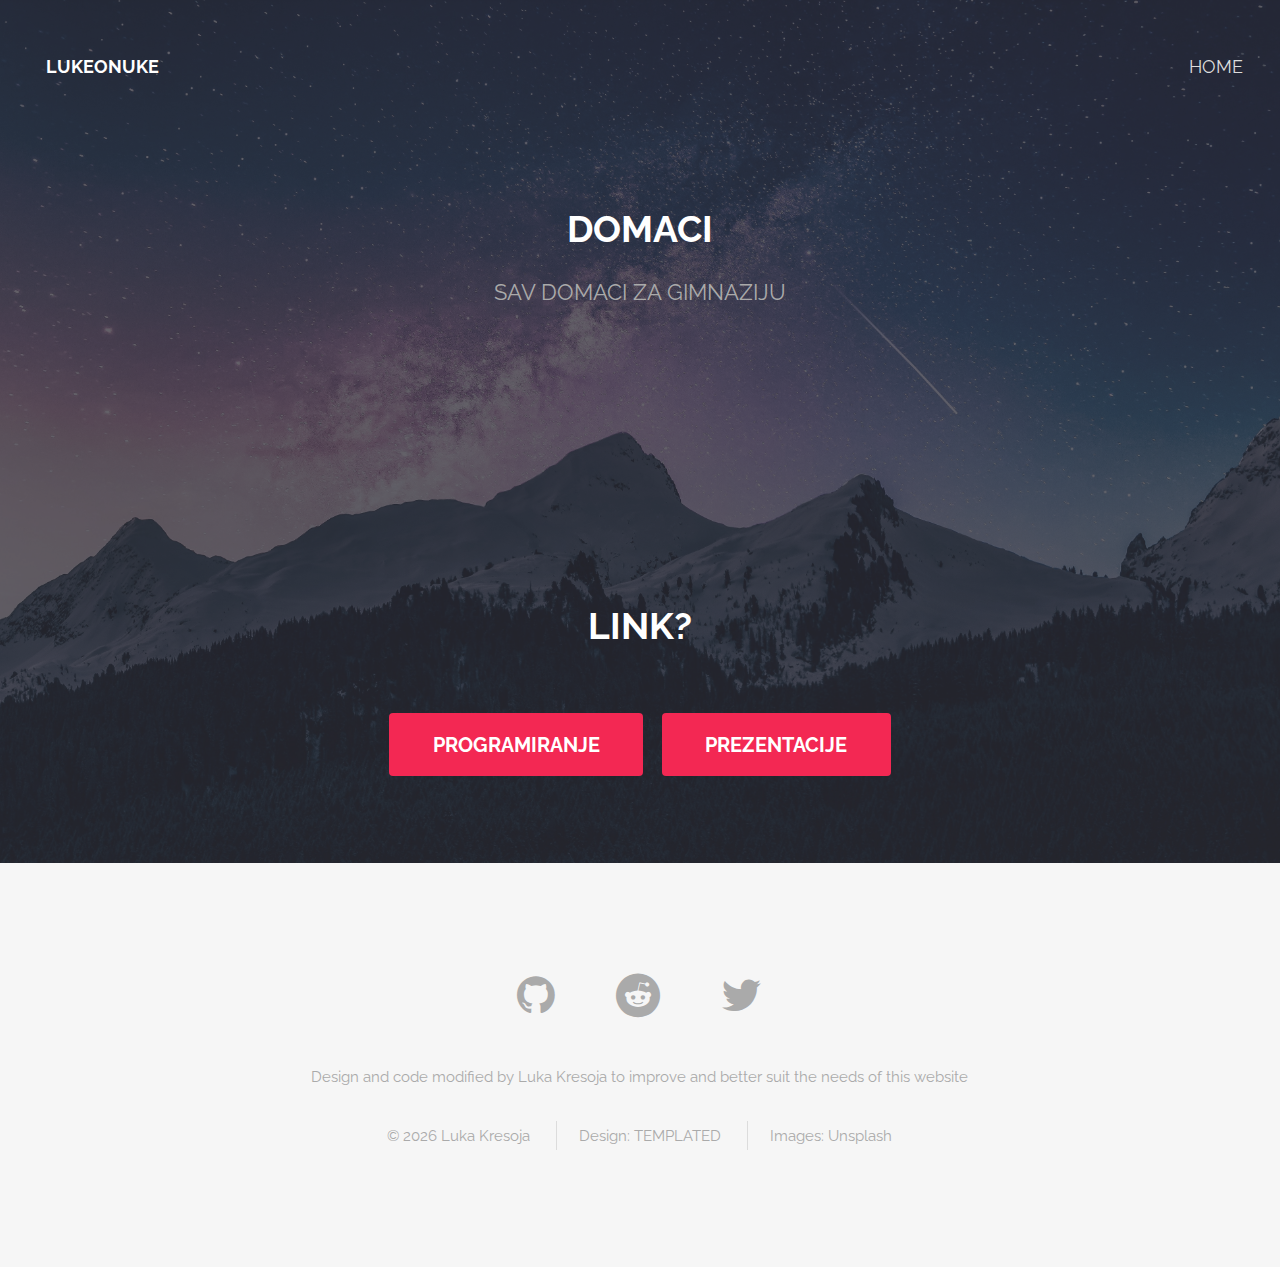
==== commit bc49c137: "Update index.html" ====
--- a/domaci/index.html
+++ b/domaci/index.html
@@ -38,27 +38,12 @@
 				<p>Sav domaci za gimnaziju</p>
 			</section>
 
-			<!-- One -->
-				<section id="one" class="wrapper style1">
-					<div class="container 75%">
-						<div class="row 200%">
-							<div class="12u 12u$(medium)">
-								<header class="major">
-									<h2>Domaci zadatci za gimnaziju, sve godine.</h2>
-									<p>Valjda uradzeni kako treba.</p>
-								</header>
-							</div>
-						</div>
-					</div>
-				</section>
-
 
 			<!-- Four -->
 				<section id="four" class="wrapper style3 special">
 					<div class="container">
 						<header class="major">
 							<h2>Link?</h2>
-							<p>Link.</p>
 						</header>
 						<ul class="actions">
 							<li><a class="button special big" href="https://github.com/LukeOnuke/domaci-gim">Programiranje</a></li>
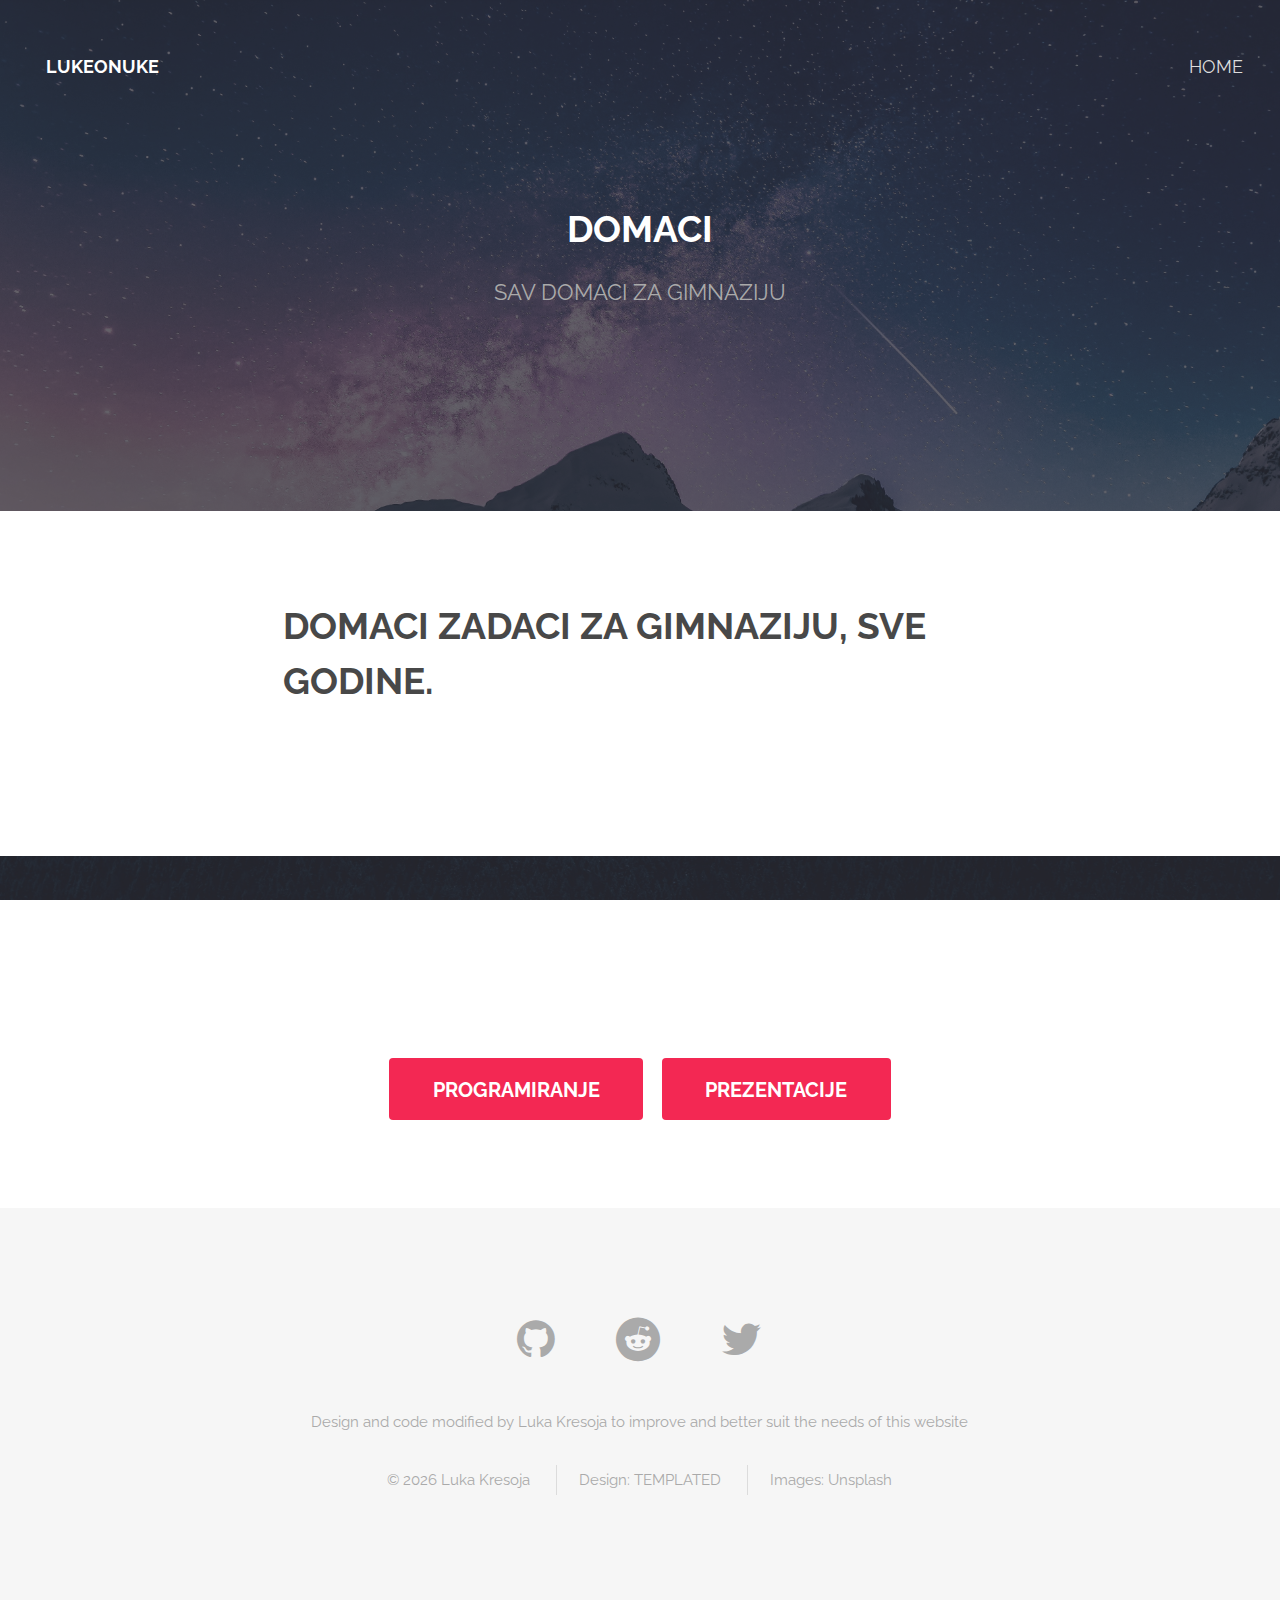
==== commit 3676b5b5: "Update index.html" ====
--- a/domaci/index.html
+++ b/domaci/index.html
@@ -38,6 +38,18 @@
 				<p>Sav domaci za gimnaziju</p>
 			</section>
 
+			<!-- One -->	
+				<section id="one" class="wrapper style1">	
+					<div class="container 75%">	
+						<div class="row 200%">	
+							<div class="12u 12u$(medium)">	
+								<header class="major">	
+									<h2>Domaci zadaci za gimnaziju, sve godine.</h2>	
+								</header>	
+							</div>	
+						</div>	
+					</div>	
+				</section>
 
 			<!-- Four -->
 				<section id="four" class="wrapper style3 special">
